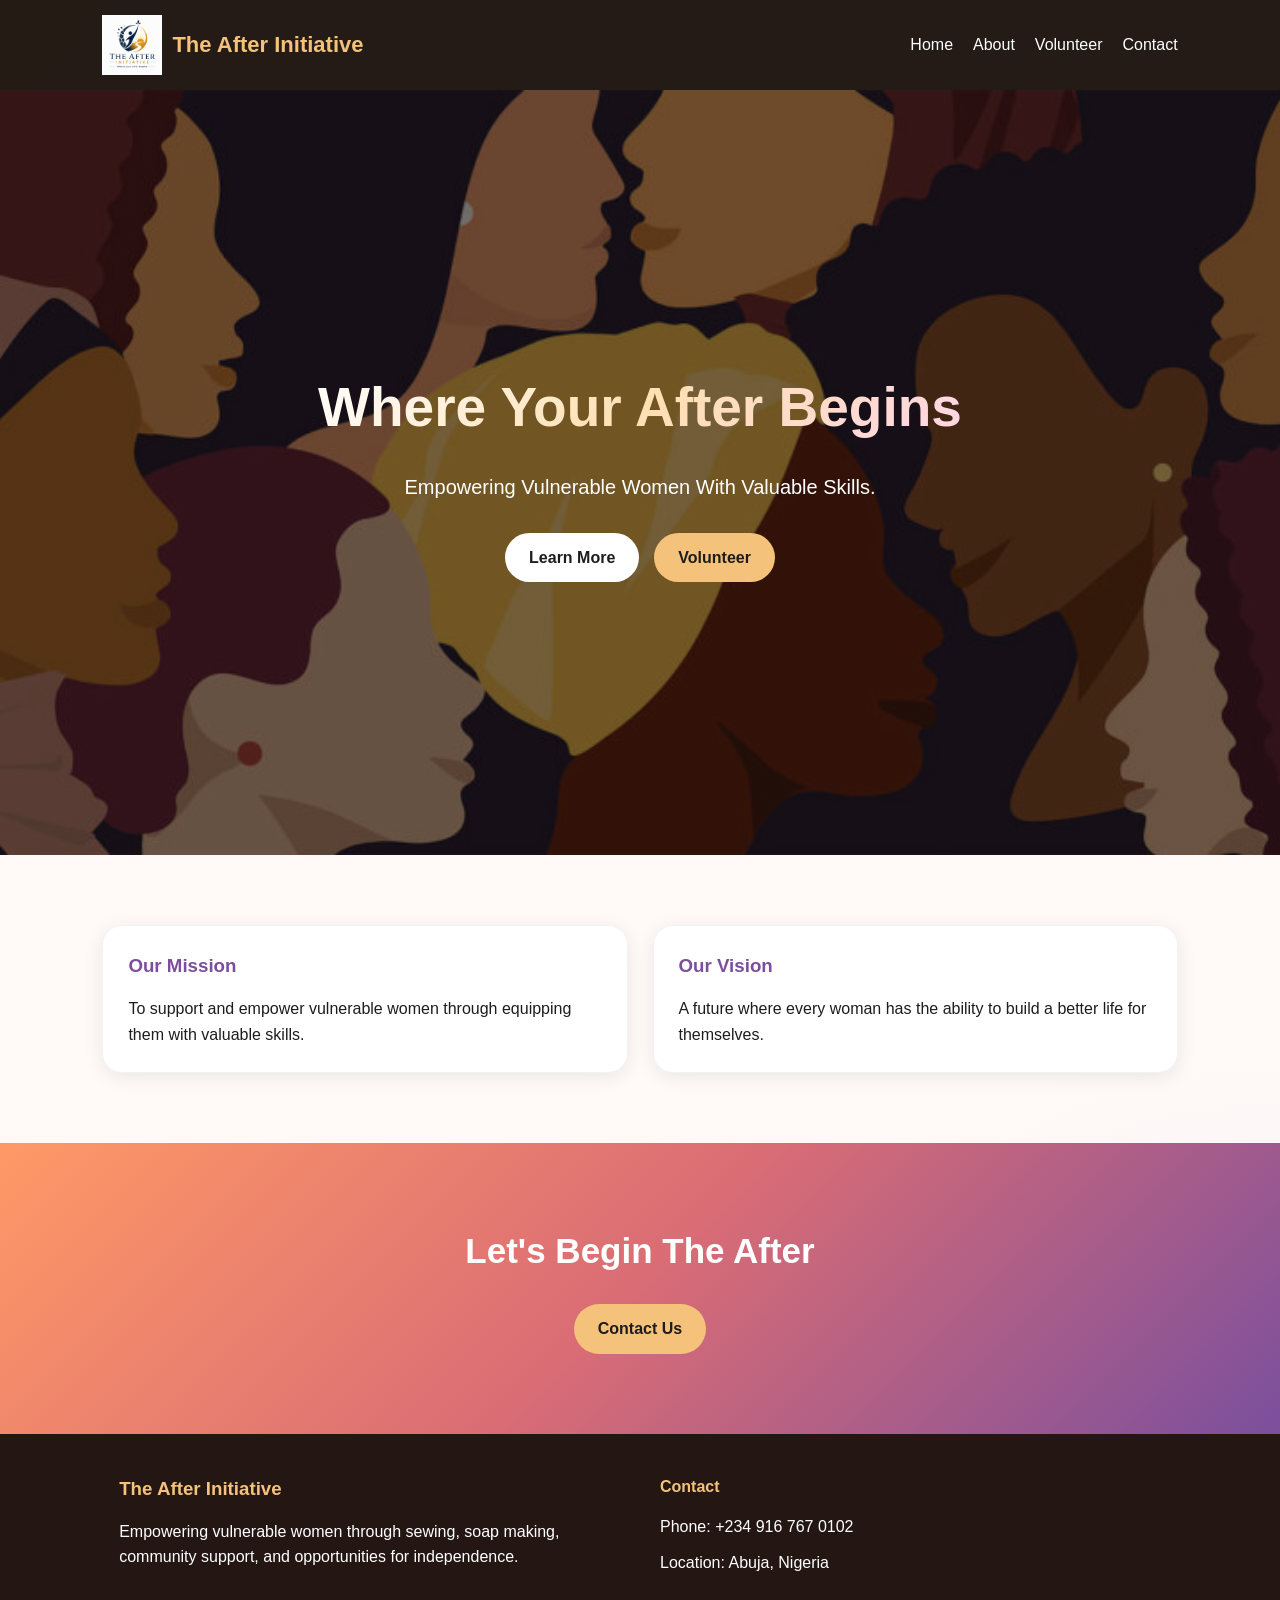
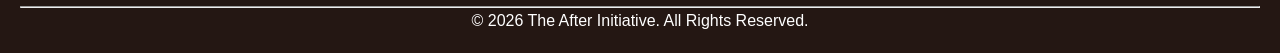
==== index.html @ 30488db2 "Add files via upload" ====
<!DOCTYPE html>
<html lang="en">
<head>
  <meta charset="UTF-8" />
  <meta name="viewport" content="width=device-width, initial-scale=1.0"/>
  <title>The After Initiative</title>
  <link rel="icon" type="image/png" href="logo.png">
  <link rel="stylesheet" href="style.css"/>
</head>
<body>

<header>
  <a href="index.html" class="logo-section">
    <img src="logo.png" class="logo" alt="The After Initiative Logo">
    <h1>The After Initiative</h1>
  </a>

  <nav>
    <a href="index.html">Home</a>
    <a href="about.html">About</a>
    <a href="volunteers.html">Volunteer</a>
    <a href="contact.html">Contact</a>
  </nav>
</header>

<section class="hero">
  <div class="hero-content">
    <h2>Where Your After Begins</h2>

    <p>
      Empowering Vulnerable Women With Valuable Skills.
    </p>

    <div class="buttons">
      <a href="about.html" class="btn">Learn More</a>
      <a href="volunteers.html" class="btn secondary">Volunteer</a>
    </div>
  </div>
</section>

<section class="cards-section">

  <div class="card">
    <h3>Our Mission</h3>
    <p>
      To support and empower vulnerable women
      through equipping them with valuable skills.
    </p>
  </div>

  <div class="card">
    <h3>Our Vision</h3>
    <p>
      A future where every woman has the ability
      to build a better life for themselves.
    </p>
  </div>

</section>

<section class="cta">
  <h2>Let's Begin The After</h2>

  <div class="buttons">
    <a href="contact.html" class="btn secondary">Contact Us</a>
  </div>
</section>

<footer>

  <div class="footer-content">

    <div class="footer-section">
      <h3>The After Initiative</h3>

      <p>
        Empowering vulnerable women through sewing, soap making,
        community support, and opportunities for independence.
      </p>
    </div>

    <div class="footer-section">
      <h4>Contact</h4>

      <p>
        Phone:
        <a href="tel:+2349167670102">
          +234 916 767 0102
        </a>
      </p>

      <p>Location: Abuja, Nigeria</p>
    </div>

  </div>

  <hr>

  <p class="copyright">
    © 2026 The After Initiative. All Rights Reserved.
  </p>

</footer>

</body>
</html>
---- style.css ----
*{
  margin:0;
  padding:0;
  box-sizing:border-box;
  font-family: Arial, sans-serif;
}

body{
  background:#fffaf7;
  color:#1d1d1d;
  line-height:1.6;
}

/* HEADER */

header{
  display:flex;
  justify-content:space-between;
  align-items:center;
  padding:15px 8%;
  background:rgba(25,15,10,0.95);
  position:sticky;
  top:0;
  z-index:1000;
  flex-wrap:wrap;
}

.logo-section{
  display:flex;
  align-items:center;
  gap:10px;
  text-decoration:none;
}
.logo-section h1{
  color:#f4c27a;
}
.logo{
  width:60px;
}

header h1{
  color:#f4c27a;
  font-size:22px;
}

nav{
  display:flex;
  gap:20px;
  flex-wrap:wrap;
}

nav a{
  color:white;
  text-decoration:none;
  transition:0.3s;
}

nav a:hover{
  color:#f4c27a;
}

/* HERO */

.hero{
  min-height:85vh;
  display:flex;
  justify-content:center;
  align-items:center;
  text-align:center;
  padding:40px 20px;

  background:
  linear-gradient(
    rgba(0,0,0,0.55),
    rgba(0,0,0,0.55)
  ),
  url('women-banner.jpg');

  background-size: cover;
  background-position: center;

  color:white;
}

.hero-content{
  max-width:700px;
}

.hero h2{
  font-size:55px;
  margin-bottom:20px;
}

.hero p{
  font-size:20px;
  margin-bottom:30px;
}

/* BUTTONS */

.buttons{
  display:flex;
  justify-content:center;
  gap:15px;
  flex-wrap:wrap;
}

.btn{
  padding:12px 24px;
  border-radius:30px;
  background:white;
  color:#1d1d1d;
  text-decoration:none;
  font-weight:bold;
  transition:0.3s;
  border:none;
  cursor:pointer;
}

.btn:hover{
  transform:translateY(-3px);
}

.secondary{
  background:#f4c27a;
}

/* CARDS */

.cards-section,
.content{
  padding:70px 8%;
  display:grid;
  grid-template-columns:repeat(auto-fit,minmax(250px,1fr));
  gap:25px;
}

.card{
  background:rgba(255,255,255,0.75);
  backdrop-filter:blur(10px);
  padding:30px;
  border-radius:20px;
  box-shadow:0 4px 20px rgba(0,0,0,0.08);
}

.card h3{
  margin-bottom:15px;
  color:#24324a;
}

/* CTA */

.cta{
  text-align:center;
  padding:80px 20px;
 background: linear-gradient(
  135deg,
  #ff9966,
  #d96c75,
  #7b4f9d
 );
  color:white;
}

.cta h2{
  margin-bottom:25px;
  font-size:35px;
}

/* PAGE BANNER */

.page-banner{
  padding:80px 20px;
  text-align:center;
  background:linear-gradient(
  135deg,
  #ff9966,
  #ff5e8a
  );
  color:white;
}

.page-banner h2{
  font-size:42px;
}

/* FORMS */

.form{
  display:flex;
  flex-direction:column;
  gap:15px;
}

.form input,
.form textarea{
  padding:15px;
  border:none;
  border-radius:12px;
  background:#f2f2f2;
}

.form textarea{
  min-height:150px;
  resize:vertical;
}

/* FOOTER */

footer{
  background:#241713;
  color:white;
  text-align:center;
  padding:20px;
}

/* MOBILE */

@media(max-width:768px){

  header{
    justify-content:center;
    text-align:center;
    gap:15px;
  }

  nav{
    justify-content:center;
  }

  .hero h2{
    font-size:40px;
  }

  .hero p{
    font-size:18px;
  }

  .page-banner h2{
    font-size:32px;
  }

}

@media(max-width:480px){

  .hero h2{
    font-size:32px;
  }

  .btn{
    width:100%;
    text-align:center;
  }

}
.about-image {
  width: 100%;
  max-width: 700px;
  height: auto;
  border-radius: 15px;
  display: block;
  margin: 20px auto;
}
.hero-image {
  width: 90%;
  max-width: 700px;
  height: auto;
  border-radius: 15px;
  display: block;
  margin: 30px auto;
}
html {
  scroll-behavior: smooth;
}

.card {
  transition: transform 0.3s ease, box-shadow 0.3s ease;
}

.card:hover {
  transform: translateY(-6px);
  box-shadow: 0 10px 25px rgba(0,0,0,0.12);
}

button,
.btn {
  transition: transform 0.3s ease, background 0.3s ease;
}

button:hover,
.btn:hover {
  transform: scale(1.05);
}

.page-banner {
  background: linear-gradient(135deg, #f6a15f, #d96c75, #7b4f9d);
  color: white;
}
section {
  animation: fadeInUp 0.8s ease both;
}

@keyframes fadeInUp {
  from {
    opacity: 0;
    transform: translateY(25px);
  }

  to {
    opacity: 1;
    transform: translateY(0);
  }
}

 {
  backdrop-filter: blur(10px);
  box-shadow: 0 4px 15px rgba(0,0,0,0.1);
}

nav a {
  position: relative;
  transition: color 0.3s ease;
}

nav a::after {
  content: "";
  position: absolute;
  left: 0;
  bottom: -4px;
  width: 0;
  height: 2px;
  background: white;
  transition: width 0.3s ease;
}

nav a:hover::after {
  width: 100%;
}
.card {
  background: rgba(255,255,255,0.9);
  border-radius: 20px;
  padding: 25px;
  overflow: hidden;
  border: 1px solid rgba(0,0,0,0.05);
}

.card img {
  transition: transform 0.4s ease;
}

.card:hover img {
  transform: scale(1.04);
}

.card h3,
.card strong {
  color: #7b4f9d;
}
.about-image,
.hero-image {
  transition: transform 0.4s ease, box-shadow 0.4s ease;
}

.about-image:hover,
.hero-image:hover {
  transform: scale(1.02);
  box-shadow: 0 12px 30px rgba(0,0,0,0.15);
}
.btn {
  position: relative;
  overflow: hidden;
}

.btn::before {
  content: "";
  position: absolute;
  top: 0;
  left: -100%;
  width: 100%;
  height: 100%;
  background: rgba(255,255,255,0.35);
  transition: left 0.5s ease;
}

.btn:hover::before {
  left: 100%;
}

.hero h2,
.page-banner h2 {
  background: linear-gradient(
    135deg,
    #ffffff,
    #ffe0b2,
    #ffd6e7
  );

  -webkit-background-clip: text;
  -webkit-text-fill-color: transparent;
}
body {
  animation: pageLoad 1s ease;
}

@keyframes pageLoad {
  from {
    opacity: 0;
  }

  to {
    opacity: 1;
  }
}
.about-image {
  object-fit: cover;
}
body {
  background:
    radial-gradient(circle at top left,
    rgba(255,153,102,0.08),
    transparent 30%),

    radial-gradient(circle at bottom right,
    rgba(111,92,255,0.08),
    transparent 30%),

    #fffaf7;
}
.logo {
  transition: transform 0.4s ease;
}

.logo:hover {
  transform: rotate(-5deg) scale(1.05);
}
.footer-content {
  display: flex;
  justify-content: space-between;
  gap: 40px;
  flex-wrap: wrap;
  padding: 20px 8%;
  text-align: left;
}

.footer-section {
  flex: 1;
  min-width: 250px;
}

.footer-section h3,
.footer-section h4 {
  margin-bottom: 15px;
  color: #f4c27a;
}

.footer-section p {
  margin-bottom: 10px;
}

.footer-section a {
  color: white;
  text-decoration: none;
}

.footer-section a:hover {
  color: #f4c27a;
}
.volunteer-wrapper {
  padding: 50px 8%;
}

.volunteer-box {
  background: white;
  border-radius: 22px;
  padding: 40px;
  display: grid;
  grid-template-columns: 1fr 1fr;
  gap: 40px;
  box-shadow: 0 10px 30px rgba(0,0,0,0.12);
  border: 1px solid rgba(0,0,0,0.06);
}

.volunteer-info h2 {
  font-size: 38px;
  color: #241713;
  margin-bottom: 15px;
}

.volunteer-point {
  display: flex;
  gap: 15px;
  margin-top: 25px;
}

.volunteer-point span {
  font-size: 30px;
}

.volunteer-point h3 {
  color: #7b4f9d;
  margin-bottom: 5px;
}

.volunteer-form h3 {
  color: #241713;
  margin-bottom: 15px;
}

.volunteer-bottom-image {
  width: 100%;
  max-height: 280px;
  object-fit: cover;
  border-radius: 18px;
  margin-top: 25px;
  display: block;
}

@media(max-width:768px) {
  .volunteer-box {
    grid-template-columns: 1fr;
    padding: 25px;
  }

  .volunteer-info h2 {
    font-size: 30px;
  }
}
.volunteer-hero {
  width: 100%;
  height: 330px;
  object-fit: cover;
  display: block;
  filter: brightness(90%);
}

.volunteer-wrapper {
  padding: 0 7% 50px;
  margin-top: -40px;
  position: relative;
  z-index: 2;
}

.volunteer-box {
  background: white;
  border-radius: 22px;
  padding: 40px;
  display: grid;
  grid-template-columns: 1fr 1fr;
  gap: 40px;
  box-shadow: 0 10px 30px rgba(0,0,0,0.12);
  border: 1px solid rgba(0,0,0,0.06);
}

.volunteer-info h2 {
  font-size: 38px;
  color: #241713;
  margin-bottom: 8px;
}

.small-line {
  width: 50px;
  height: 3px;
  background: #f4c27a;
  margin-bottom: 20px;
}

.volunteer-point {
  display: flex;
  gap: 15px;
  margin-top: 25px;
}

.volunteer-point span {
  font-size: 30px;
}

.volunteer-point h3 {
  color: #241713;
  margin-bottom: 5px;
}

.volunteer-form h3 {
  color: #241713;
  margin-bottom: 8px;
}

.volunteer-form input,
.volunteer-form textarea {
  border: 1px solid #ddd;
  background: white;
}

.volunteer-form .btn {
  background: #241713;
  color: white;
  width: 100%;
}

.volunteer-bottom-image {
  width: 100%;
  max-height: 260px;
  object-fit: cover;
  border-radius: 18px;
  margin-top: 25px;
  display: block;
}

@media(max-width:768px) {
  .volunteer-box {
    grid-template-columns: 1fr;
    padding: 25px;
  }

  .volunteer-info h2 {
    font-size: 30px;
  }

  .volunteer-hero {
    height: 230px;
  }
}
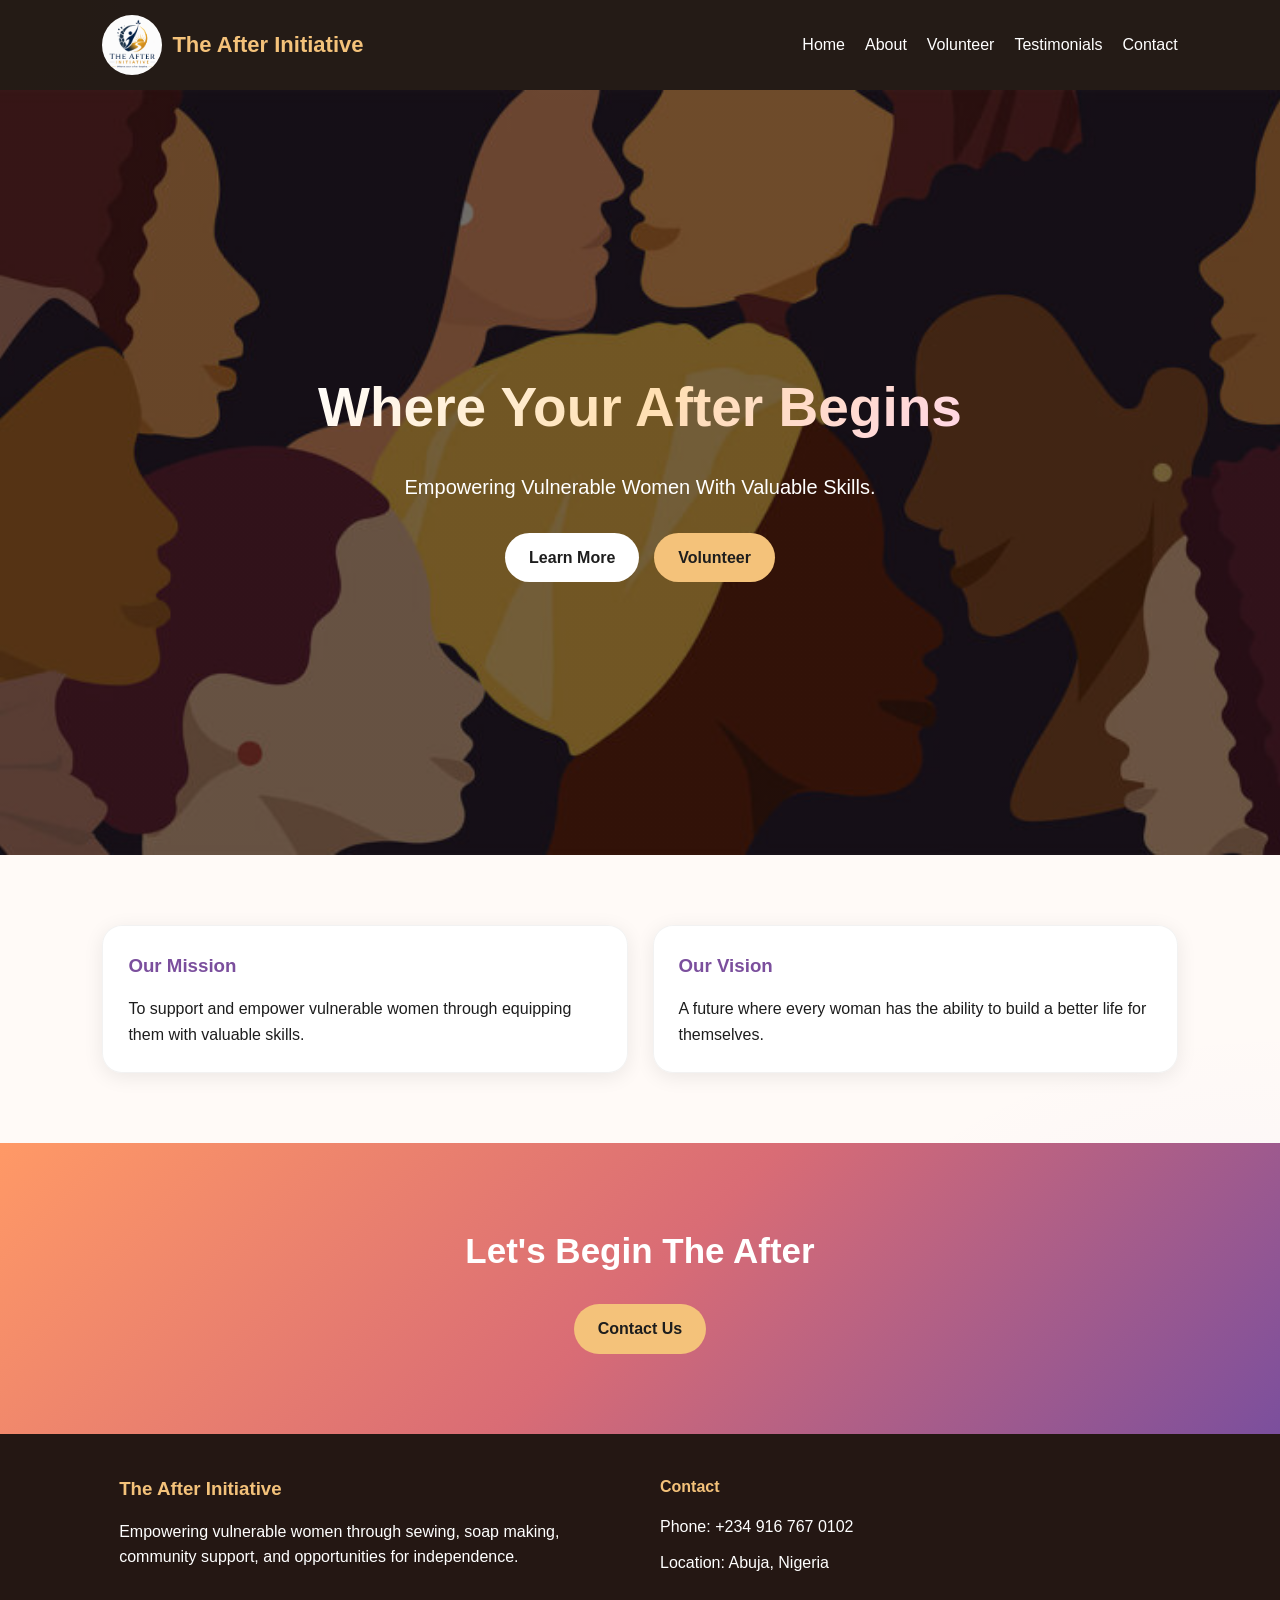
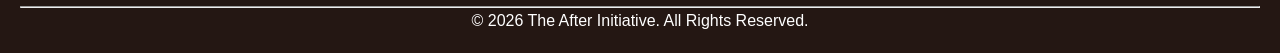
==== commit 9dc2d292: "index.html" ====
--- a/index.html
+++ b/index.html
@@ -19,6 +19,7 @@
     <a href="index.html">Home</a>
     <a href="about.html">About</a>
     <a href="volunteers.html">Volunteer</a>
+    <a href="testimonials.html">Testimonials</a>
     <a href="contact.html">Contact</a>
   </nav>
 </header>
@@ -103,4 +104,4 @@
 </footer>
 
 </body>
-</html>+</html>
--- a/style.css
+++ b/style.css
@@ -36,6 +36,9 @@
 }
 .logo{
   width:60px;
+  height:60px;
+  border-radius:50%;
+  object-fit:cover;
 }
 
 header h1{
@@ -619,4 +622,4 @@
   .volunteer-hero {
     height: 230px;
   }
-}+}
